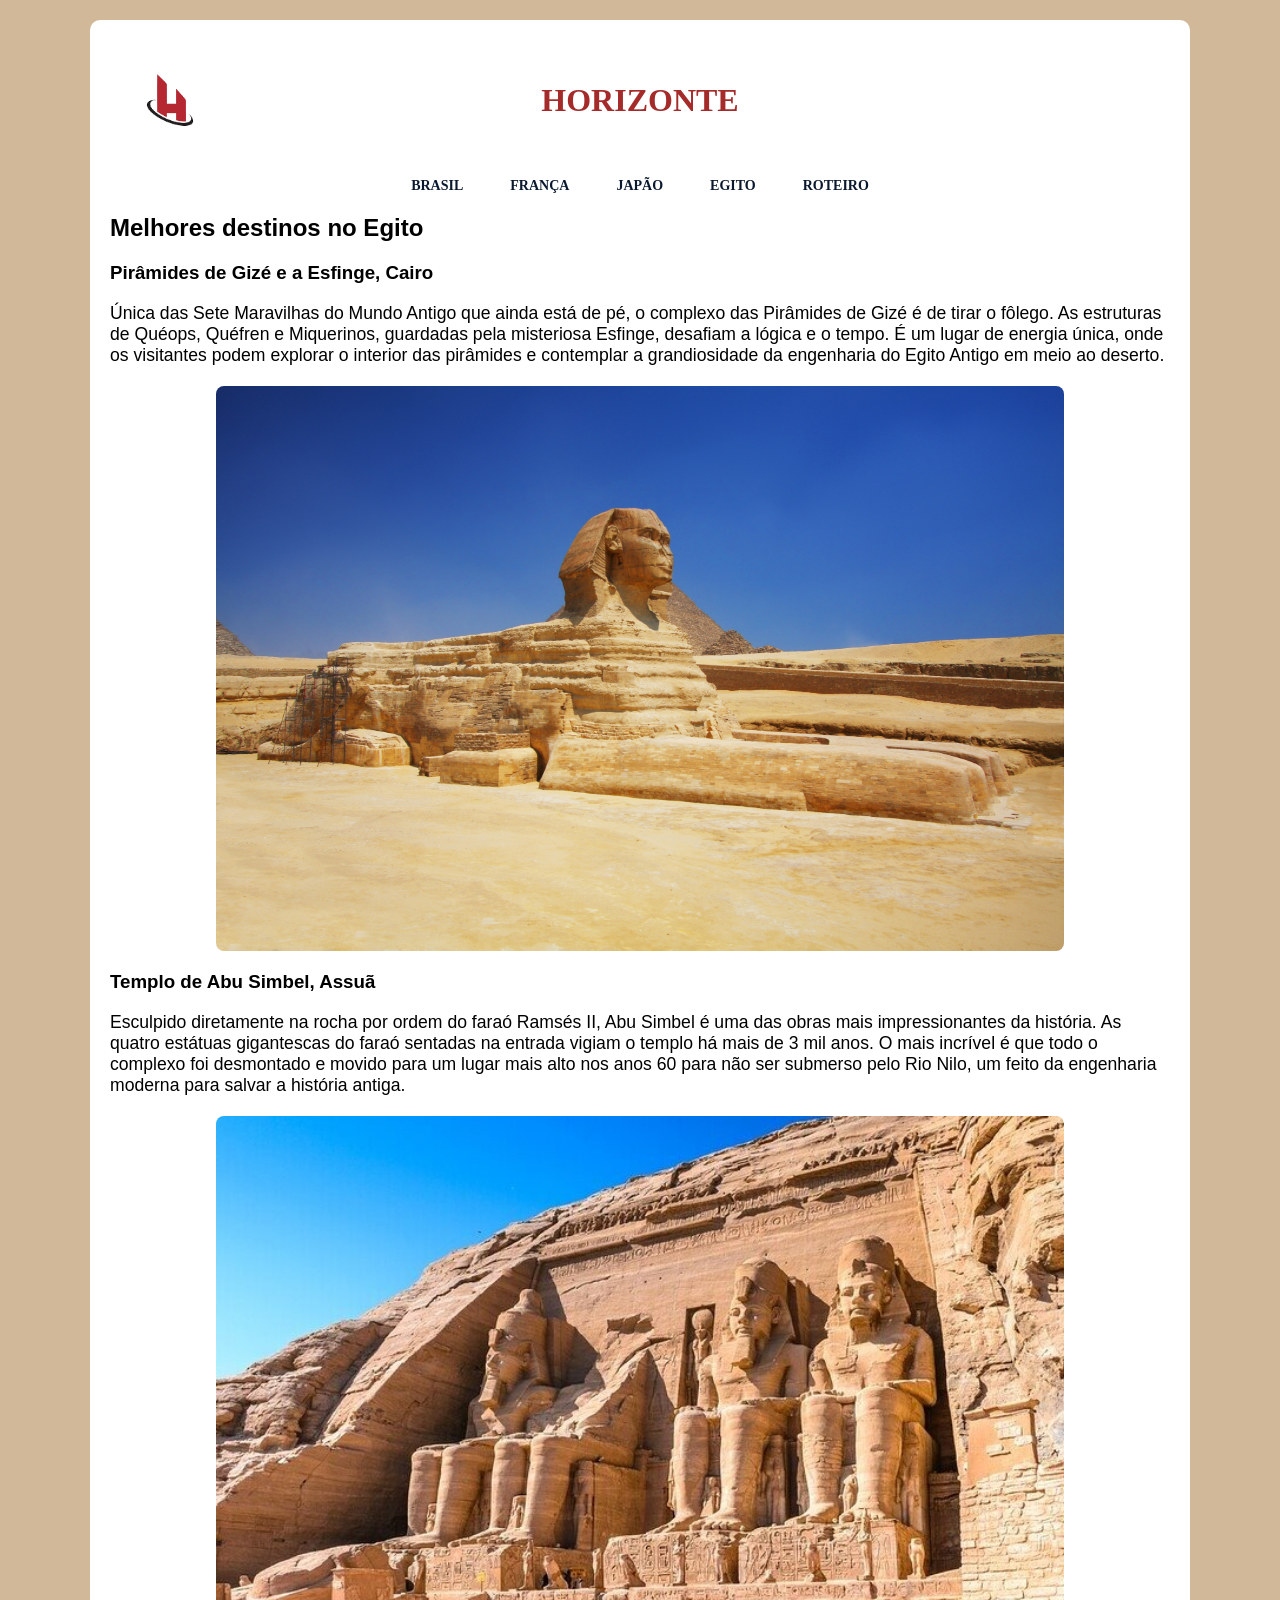
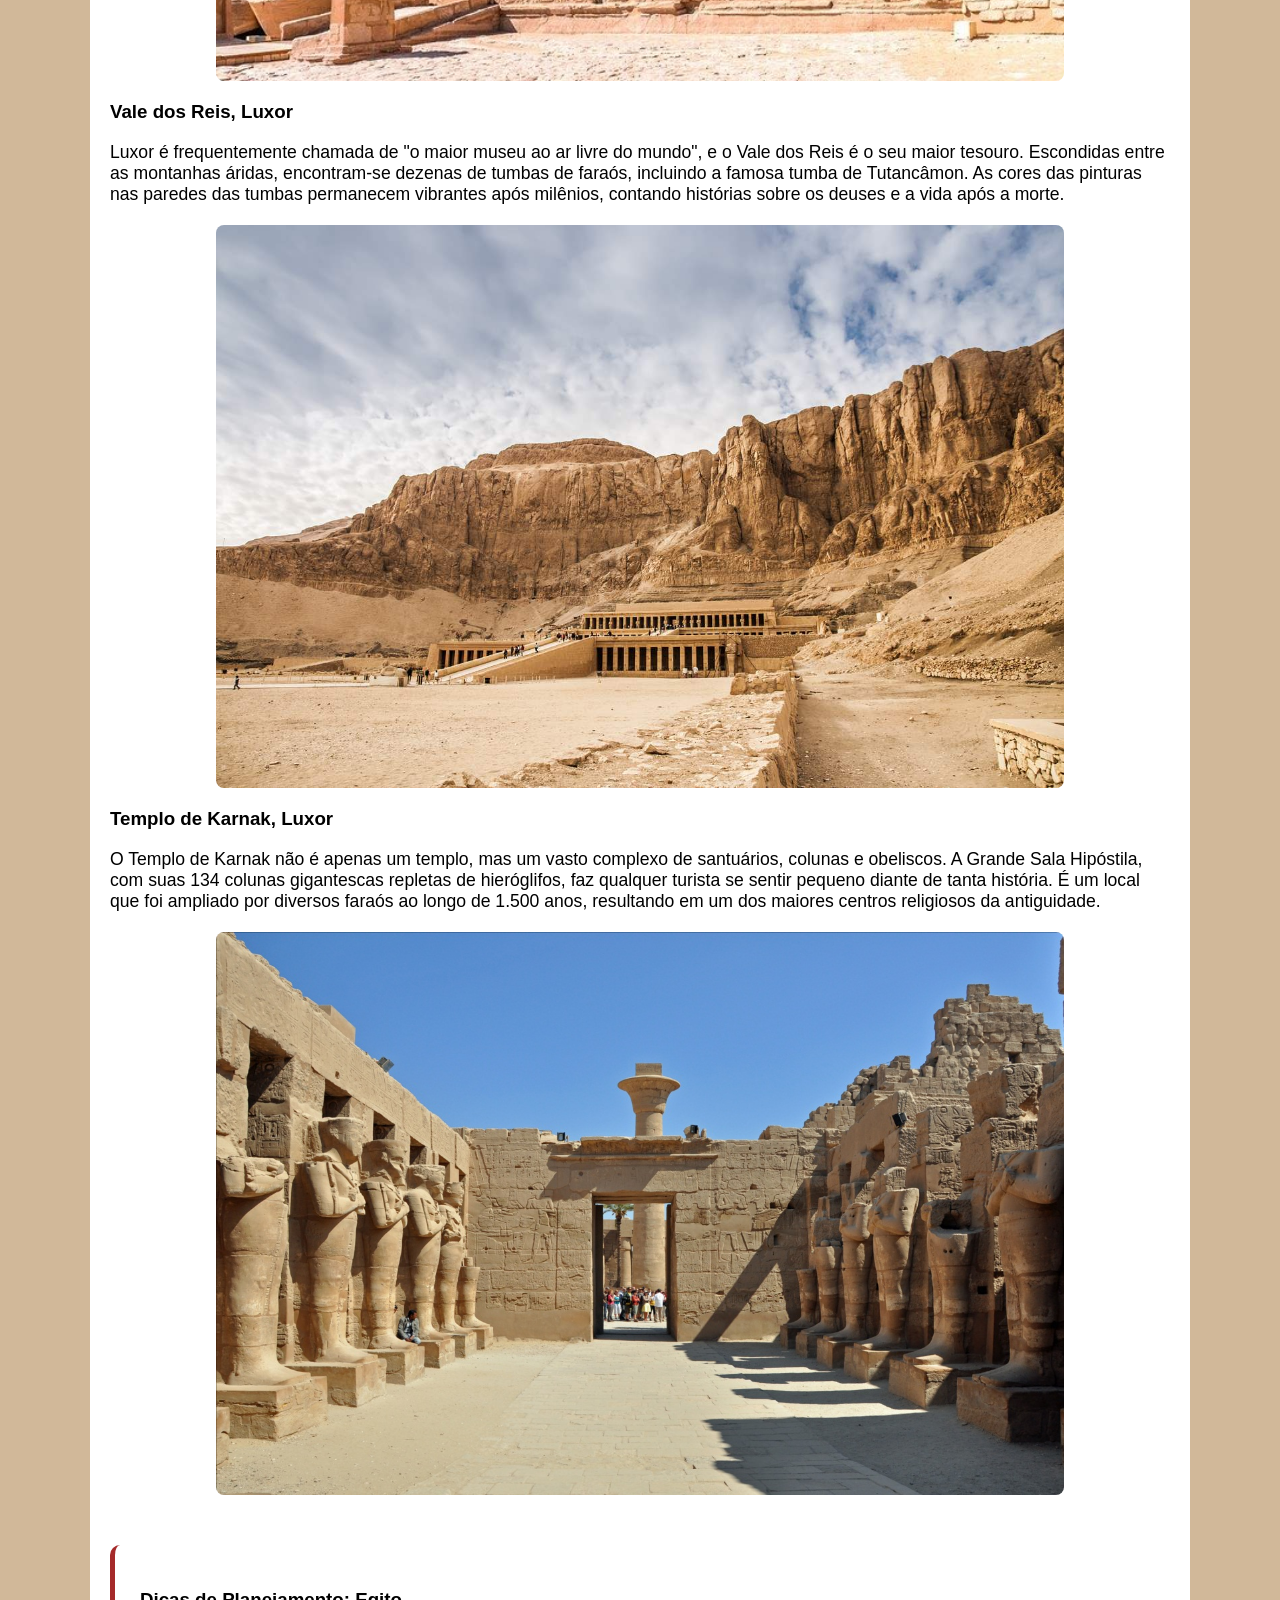
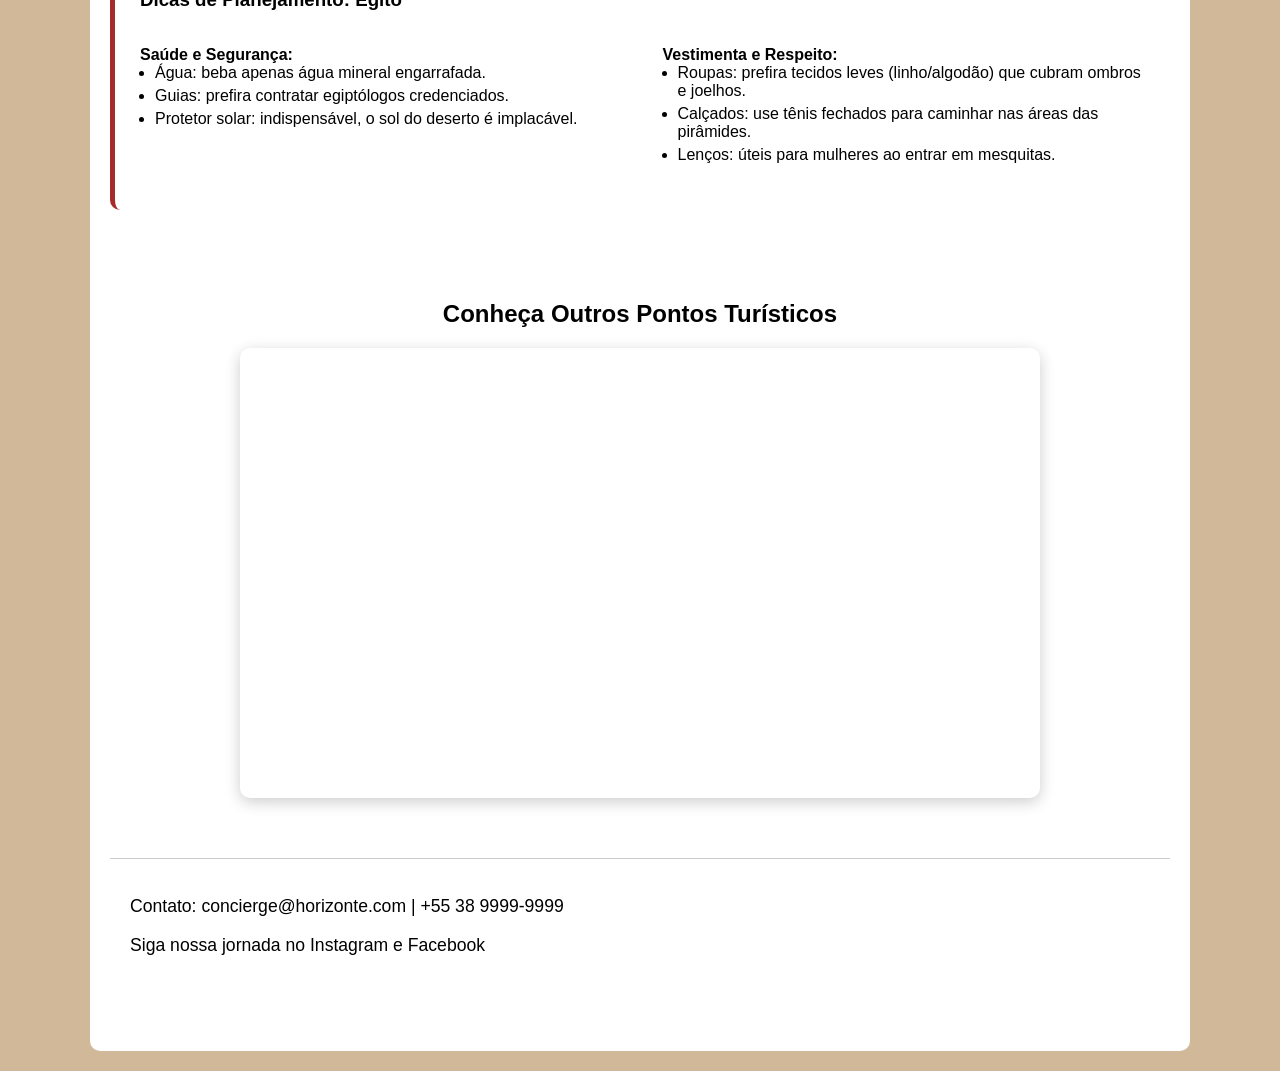
==== egito.html @ e1988d69 "Pronto" ====
<!DOCTYPE html>
<html lang="pt-br">
<head>
    <meta charset="UTF-8">
    <title>Horizonte | Egito</title>
    <link rel="stylesheet" href="css/style.css">
</head>
<body>
    <div class="fundo">
        <header>
            <div class="logo-container">
                <img src="images/logo.png" alt="Ícone Horizonte" class="logo-img">
            </div><h1>HORIZONTE</h1>
        </header>
            <nav>
                <ul>
                    <li><a href="index.html">Brasil</a></li>
                    <li><a href="franca.html">França</a></li>
                    <li><a href="japao.html">Japão</a></li>
                    <li><a href="egito.html">Egito</a></li>
                    <li><a href="reserva.html">Roteiro</a></li>
                </ul>
            </nav>
        
        <h2>Melhores destinos no Egito</h2>
        <h3>Pirâmides de Gizé e a Esfinge, Cairo</h3>
        <p>Única das Sete Maravilhas do Mundo Antigo que ainda está de pé, o complexo das Pirâmides de Gizé é de tirar o fôlego. As estruturas de Quéops, Quéfren e Miquerinos, guardadas pela misteriosa Esfinge, desafiam a lógica e o tempo. É um lugar de energia única, onde os visitantes podem explorar o interior das pirâmides e contemplar a grandiosidade da engenharia do Egito Antigo em meio ao deserto.</p>
        <img src="images/piramides.webp" alt="As Grandes Pirâmides de Gizé">

        <h3>Templo de Abu Simbel, Assuã</h3>
        <p>Esculpido diretamente na rocha por ordem do faraó Ramsés II, Abu Simbel é uma das obras mais impressionantes da história. As quatro estátuas gigantescas do faraó sentadas na entrada vigiam o templo há mais de 3 mil anos. O mais incrível é que todo o complexo foi desmontado e movido para um lugar mais alto nos anos 60 para não ser submerso pelo Rio Nilo, um feito da engenharia moderna para salvar a história antiga.</p>
        <img src="images/abusimbel.jpg" alt="Fachada do Templo de Abu Simbel">

        <h3>Vale dos Reis, Luxor</h3>
        <p>Luxor é frequentemente chamada de "o maior museu ao ar livre do mundo", e o Vale dos Reis é o seu maior tesouro. Escondidas entre as montanhas áridas, encontram-se dezenas de tumbas de faraós, incluindo a famosa tumba de Tutancâmon. As cores das pinturas nas paredes das tumbas permanecem vibrantes após milênios, contando histórias sobre os deuses e a vida após a morte.</p>
<img src="images/valereis.jpg" alt="Entrada das tumbas no Vale dos Reis">

        <h3>Templo de Karnak, Luxor</h3>
        <p>O Templo de Karnak não é apenas um templo, mas um vasto complexo de santuários, colunas e obeliscos. A Grande Sala Hipóstila, com suas 134 colunas gigantescas repletas de hieróglifos, faz qualquer turista se sentir pequeno diante de tanta história. É um local que foi ampliado por diversos faraós ao longo de 1.500 anos, resultando em um dos maiores centros religiosos da antiguidade.</p>
        <img src="images/karnak.avif" alt="Colunas do Templo de Karnak">

        <section class="dicas-viagem">
        <h3>Dicas de Planejamento: Egito</h3>
        <div class="container-dicas">
        <ul>
            <li><strong>Saúde e Segurança:</strong>
                <ul>
                    <li>Água: beba apenas água mineral engarrafada.</li>
                    <li>Guias: prefira contratar egiptólogos credenciados.</li>
                    <li>Protetor solar: indispensável, o sol do deserto é implacável.</li>
                </ul>
            </li>
        </ul>
        <ul>
            <li><strong>Vestimenta e Respeito:</strong>
                <ul>
                    <li>Roupas: prefira tecidos leves (linho/algodão) que cubram ombros e joelhos.</li>
                    <li>Calçados: use tênis fechados para caminhar nas áreas das pirâmides.</li>
                    <li>Lenços: úteis para mulheres ao entrar em mesquitas.</li>
                </ul>
            </li>
        </ul>
        </div>
        </section>
        <section class="secao-video">
        <h2>Conheça Outros Pontos Turísticos</h2>
        <div class="video-container">
            <iframe width="560" height="315" src="https://www.youtube.com/embed/hyLQfy_Jepc?si=IDShtDGC1IxaDwE6" title="YouTube video player" frameborder="0" allow="accelerometer; autoplay; clipboard-write; encrypted-media; gyroscope; picture-in-picture; web-share" referrerpolicy="strict-origin-when-cross-origin" allowfullscreen></iframe>
        </div>
        </section>

        <footer>
            <p>Contato: concierge@horizonte.com | +55 38 9999-9999</p>
            <p>Siga nossa jornada no Instagram e Facebook</p>
        </footer>
    </div>
</body>
</html>
---- css/style.css ----
h1{
    color: brown;
    text-align: center;
    font-family: 'Times New Roman', Times, serif;
}

body {
    background-color: #d1b899; 
    margin: 0;
    padding: 0;
    display: flex;
    justify-content: center;
    font-family: 'Gill Sans', 'Gill Sans MT', Calibri, 'Trebuchet MS', sans-serif;
}
p{
    font-size: 1.1rem;
    margin-bottom: 15px;
}
.fundo{
    background-color: #ffffff; 
    max-width: 1100px;
    width: 92%; 
    margin: 20px auto;
    padding: 20px;
    border-radius: 10px;
    box-sizing: border-box;
}
img{
    height: auto;
    width: 80%;
    display: block;
    border-radius: 8px;
    margin: 20px auto;
    max-width: 100%;
}
nav ul {
    display: flex;
    justify-content: center;
    padding: 0%;
    flex-wrap: wrap;
    font-family: 'Times New Roman', Times, serif;
    gap: 15px;
    list-style: none;
}
nav ul li a {
    text-decoration: none;
    color: #0a192f;
    font-weight: 600;
    font-size: 14px;
    text-transform: uppercase;
    padding: 8px 16px;
    border-radius: 5px;
}
nav ul li a:hover {
    background-color: #b8926a;
    color: #ffffff;
}
footer{
    margin: 40px 0; 
    padding: 20px; 
    border-top: 1px solid #ccc;
    font-family: 'Segoe UI', Tahoma, Geneva, Verdana, sans-serif;
}
.dicas-viagem {
    
    padding: 25px;
    border-radius: 10px;
    border-left: 5px solid brown;
    margin: 50px 0;
}
.dicas-viagem ul ul li {
    margin-bottom: 5px;
    margin-left: 15px;
    list-style-type: disc; 
}

.secao-formulario {
    background-color: #f4f4f4;
    padding: 40px;
    margin: 40px auto;
    border-radius: 10px;
    max-width: 600px;
}

.meu-formulario {
    display: flex;
    flex-direction: column;
    gap: 15px;
}

.campo {
    display: flex;
    flex-direction: column;
}

.campo label {
    font-weight: bold;
    margin-bottom: 5px;
    color: #0a192f;
}

input, select, textarea {
    padding: 10px;
    border: 1px solid #ccc;
    border-radius: 5px;
    font-family: 'Montserrat', sans-serif;
}

input:focus, textarea:focus {
    border-color: #b8926a;
    outline: none;
    box-shadow: 0 0 5px rgba(184, 146, 106, 0.5);
}

.botao-enviar {
    background-color: #0a192f;
    color: white;
    padding: 15px;
    border: none;
    border-radius: 5px;
    cursor: pointer;
    font-weight: bold;
    transition: 0.3s;
}

.botao-enviar:hover {
    background-color: #b8926a;
    transform: scale(1.02);
}
.container-dicas {
    display: flex;
    justify-content: space-between; 
    gap: 40px;
}

.container-dicas ul {
    flex: 1;
    list-style-type: none;
    padding: 0;
}

@media (max-width: 600px) {
    .container-dicas {
        flex-direction: column;
    }
}

header {
    display: flex;
    align-items: center;  
    justify-content: center; 
    position: relative; 
    height: 120px;
    padding: 0 20px;
}

.logo-container {
    position: absolute;
    left: 20px;
}

.logo-img {
    width: 80px;
    height: auto;
}
.secao-video {
    text-align: center; /* Centraliza o título h2 */
    margin: 40px 0;    /* Dá espaço em cima e embaixo da seção */
    padding: 20px;
}

.video-container {
    max-width: 800px;  /* Largura máxima do vídeo */
    margin: 0 auto;    /* Centraliza a caixa do vídeo na página */
    box-shadow: 0 4px 15px rgba(0,0,0,0.2); /* Sombra para dar destaque */
    border-radius: 10px; /* Bordas arredondadas */
    overflow: hidden;  /* Garante que o vídeo respeite as bordas arredondadas */
}

.video-container iframe {
    width: 100%;       /* O vídeo ocupa toda a largura da caixa (800px) */
    height: 450px;     /* Altura proporcional */
    display: block;
}
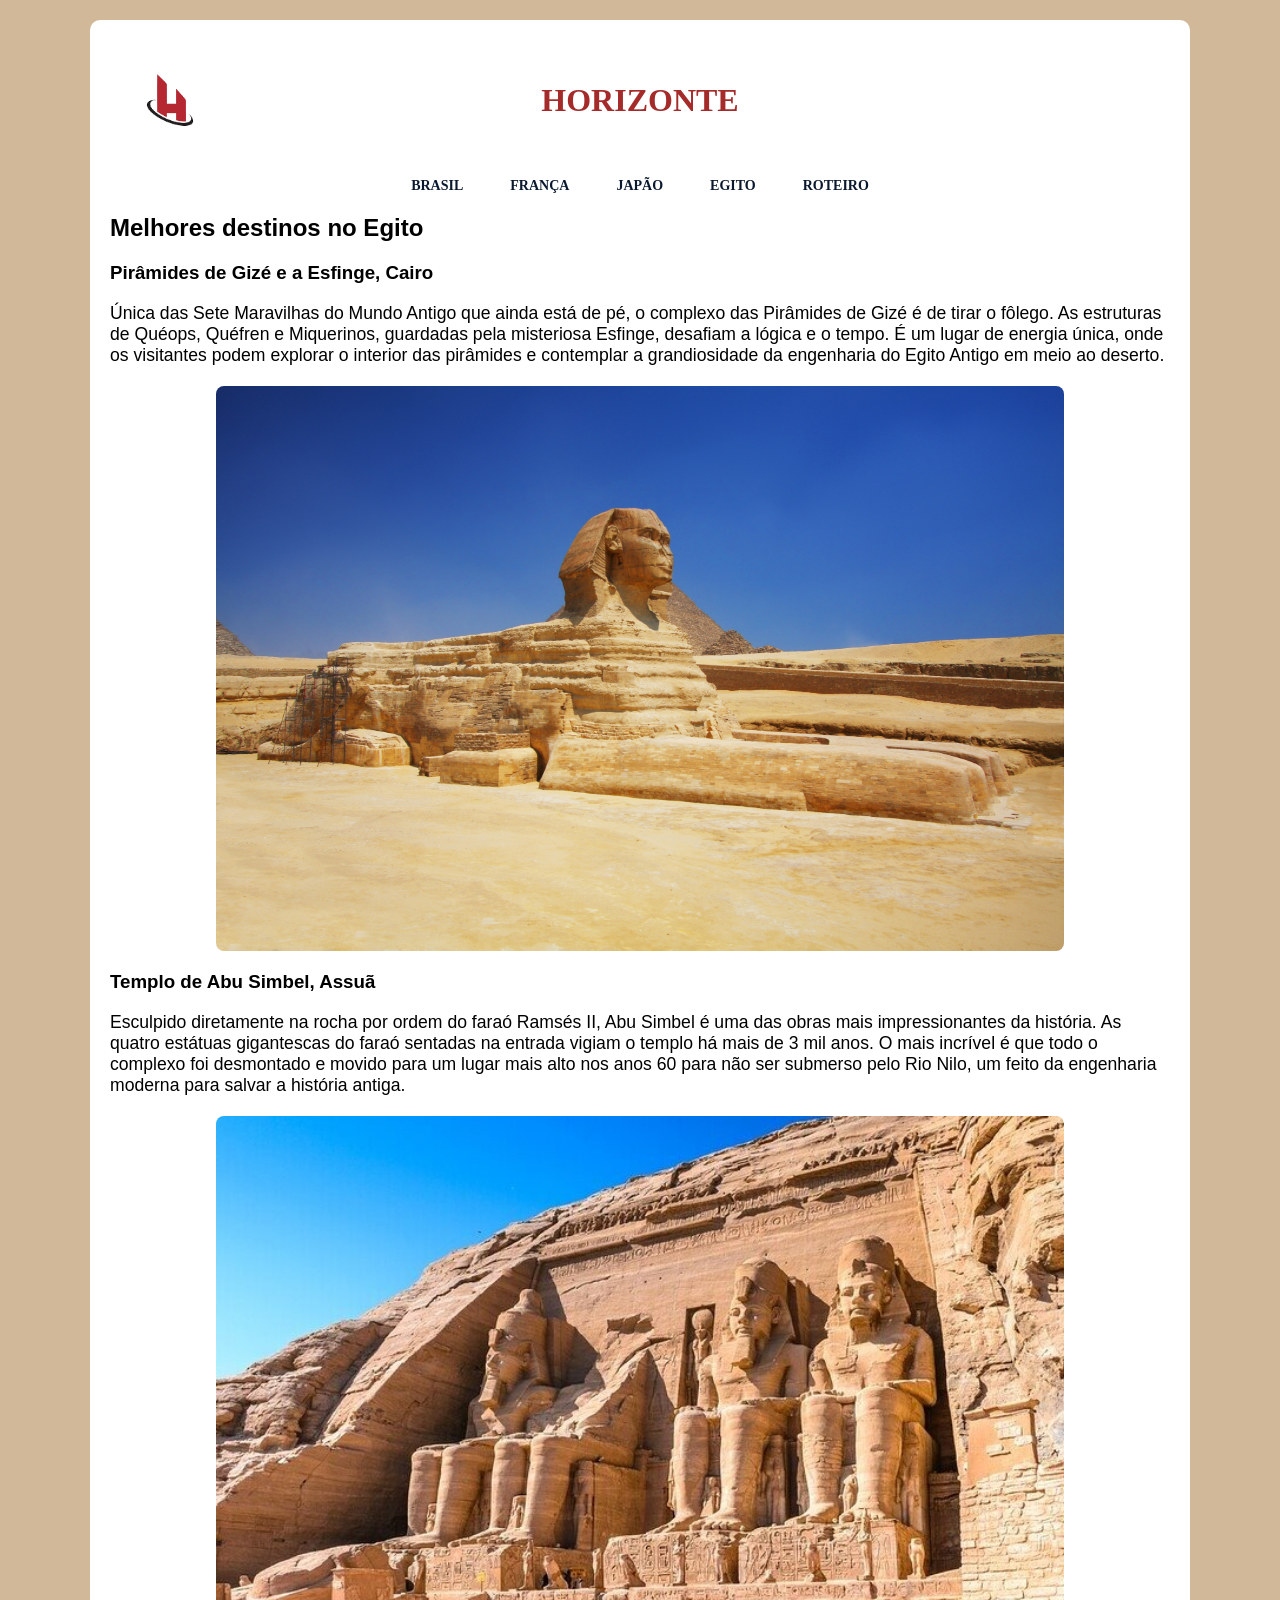
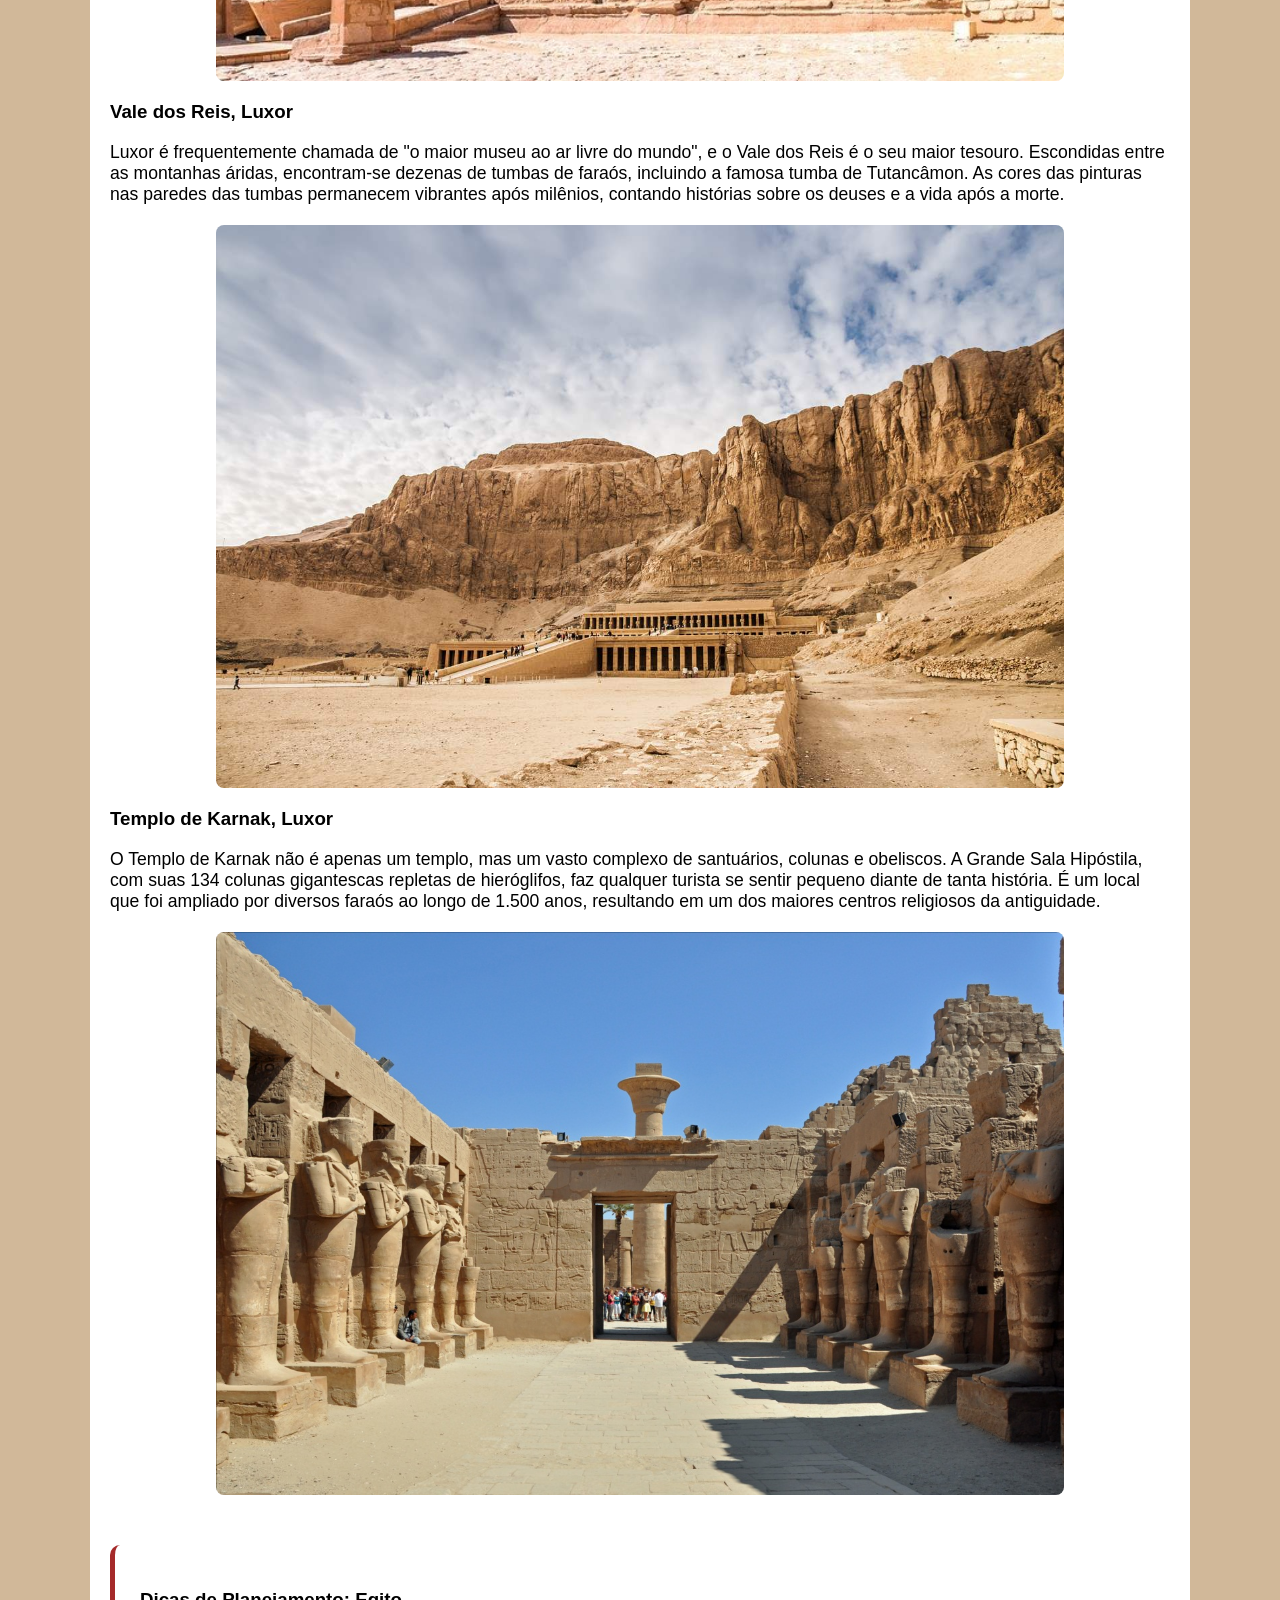
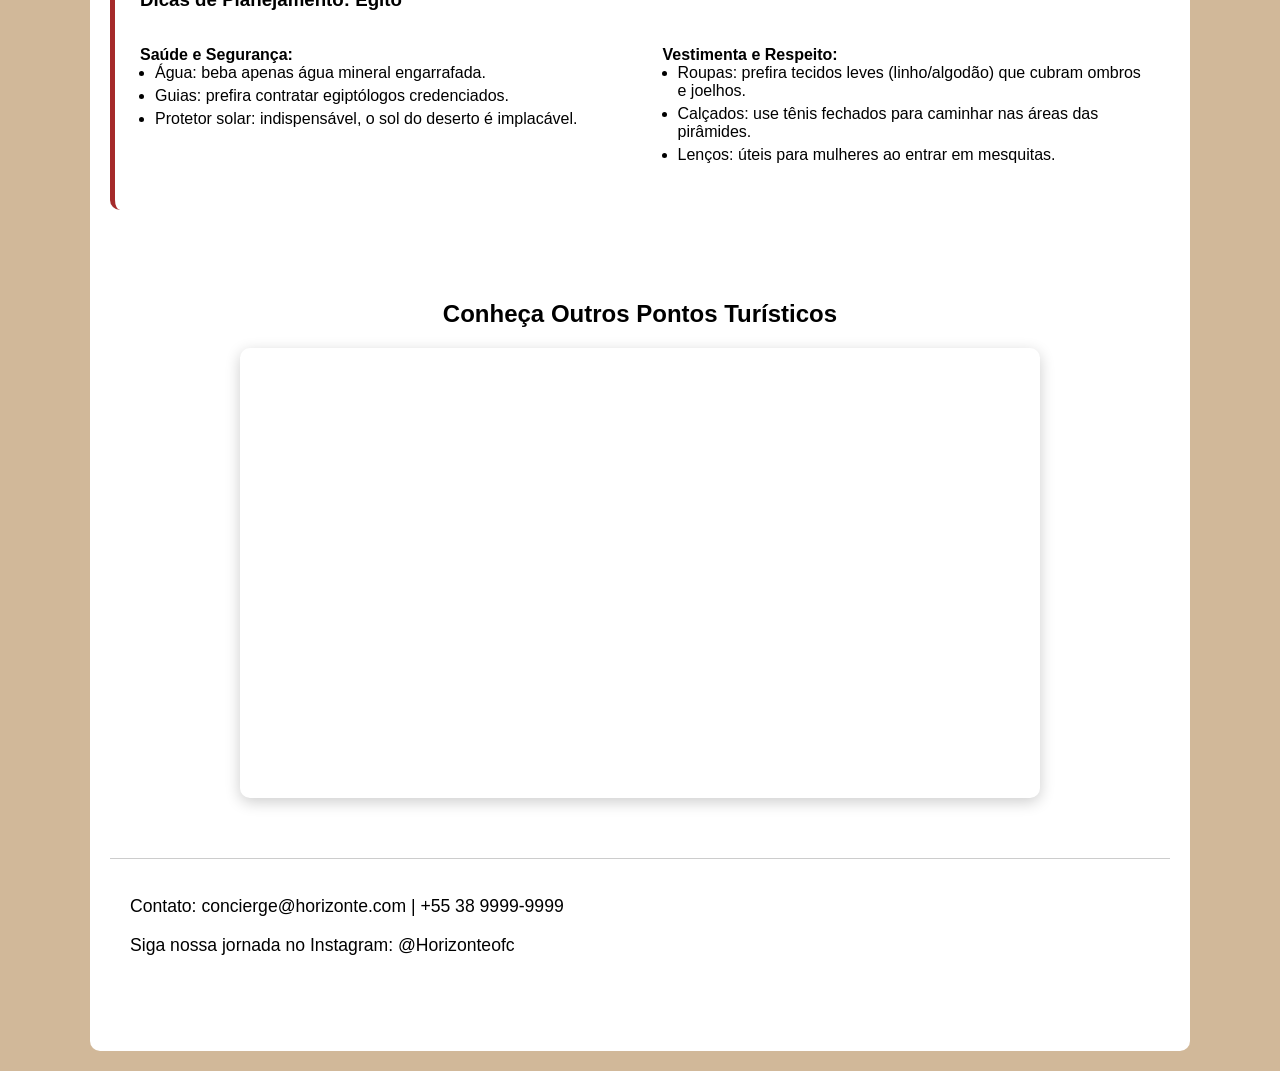
==== commit 83d54426: "Atualizar o egito.html" ====
--- a/egito.html
+++ b/egito.html
@@ -4,6 +4,7 @@
     <meta charset="UTF-8">
     <title>Horizonte | Egito</title>
     <link rel="stylesheet" href="css/style.css">
+    <link rel="icon" type="image/png" href="images/logo.png">
 </head>
 <body>
     <div class="fundo">
@@ -71,7 +72,7 @@
 
         <footer>
             <p>Contato: concierge@horizonte.com | +55 38 9999-9999</p>
-            <p>Siga nossa jornada no Instagram e Facebook</p>
+            <p>Siga nossa jornada no Instagram: @Horizonteofc</p>
         </footer>
     </div>
 </body>
--- a/css/style.css
+++ b/css/style.css
@@ -164,21 +164,21 @@
     height: auto;
 }
 .secao-video {
-    text-align: center; /* Centraliza o título h2 */
-    margin: 40px 0;    /* Dá espaço em cima e embaixo da seção */
+    text-align: center;
+    margin: 40px 0;
     padding: 20px;
 }
 
 .video-container {
-    max-width: 800px;  /* Largura máxima do vídeo */
-    margin: 0 auto;    /* Centraliza a caixa do vídeo na página */
-    box-shadow: 0 4px 15px rgba(0,0,0,0.2); /* Sombra para dar destaque */
-    border-radius: 10px; /* Bordas arredondadas */
-    overflow: hidden;  /* Garante que o vídeo respeite as bordas arredondadas */
+    max-width: 800px;
+    margin: 0 auto; 
+    box-shadow: 0 4px 15px rgba(0,0,0,0.2); 
+    border-radius: 10px;
+    overflow: hidden;
 }
 
 .video-container iframe {
-    width: 100%;       /* O vídeo ocupa toda a largura da caixa (800px) */
-    height: 450px;     /* Altura proporcional */
+    width: 100%;
+    height: 450px;
     display: block;
 }
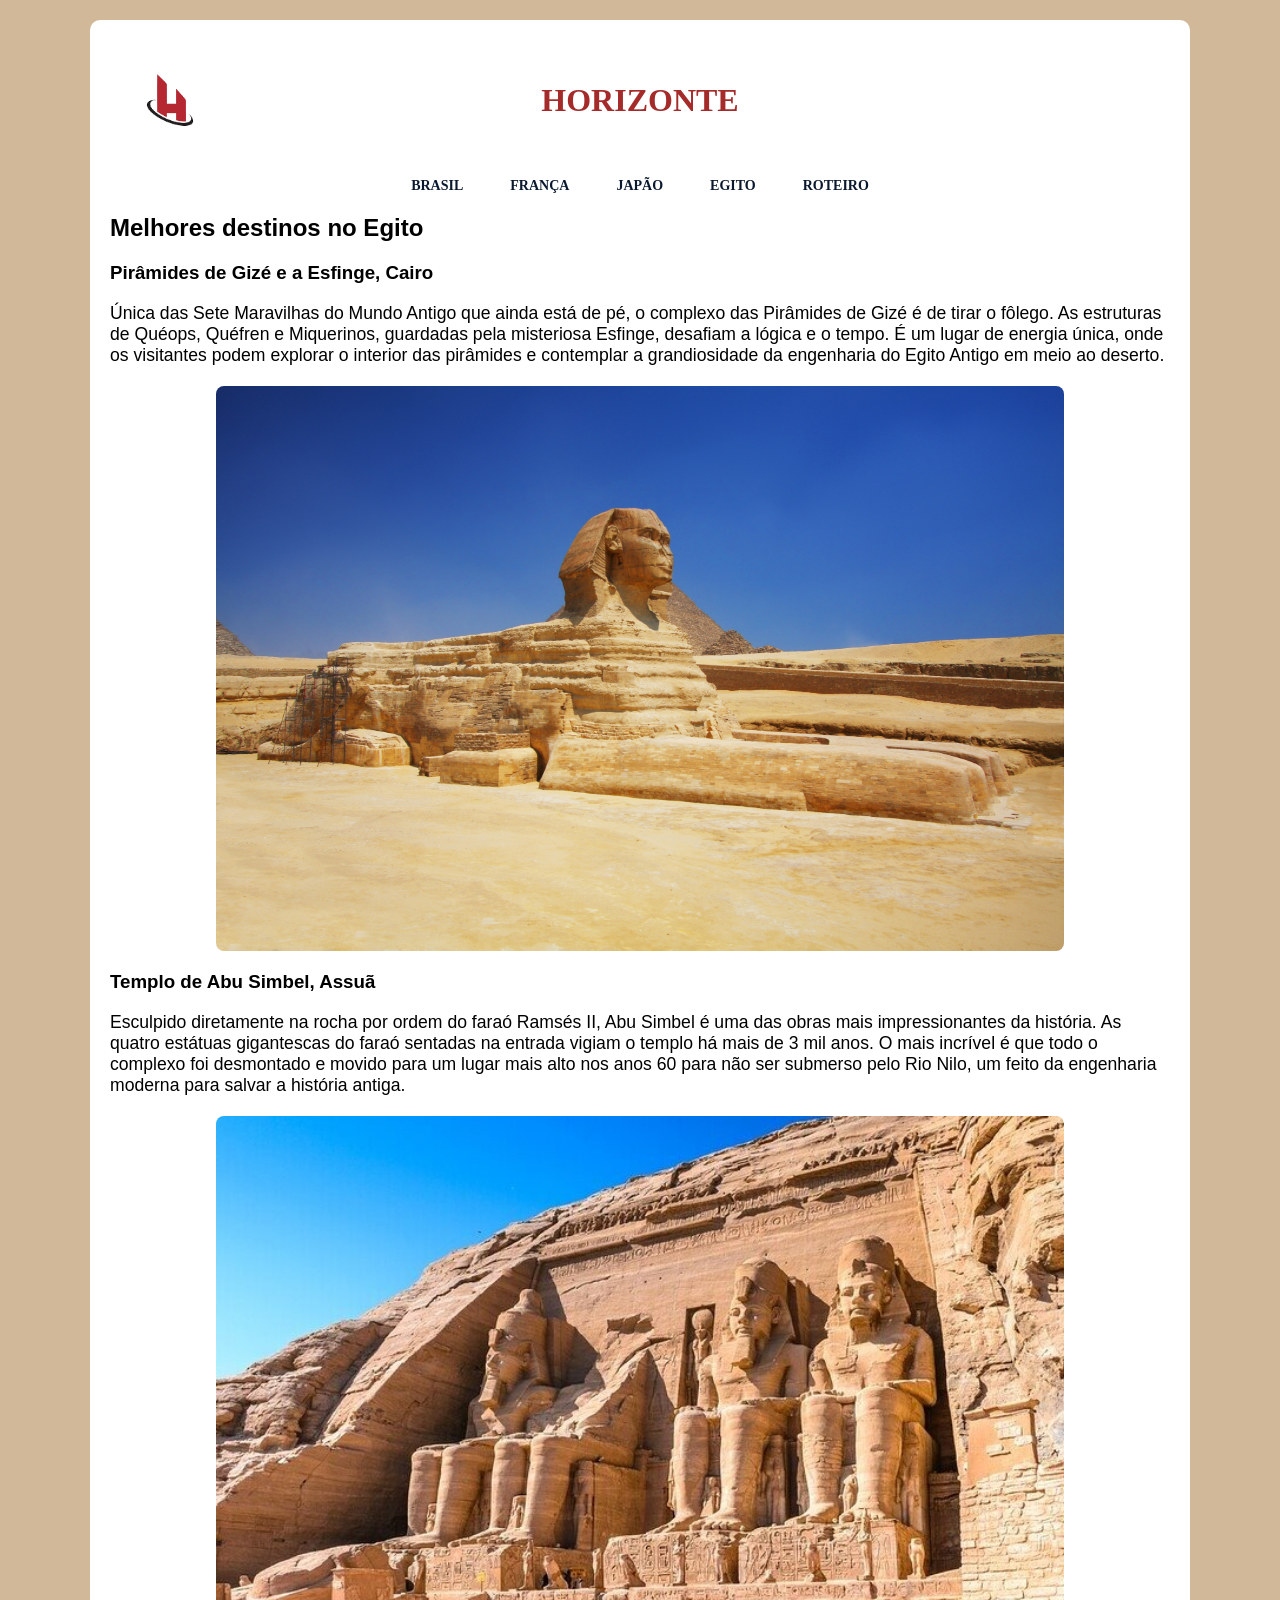
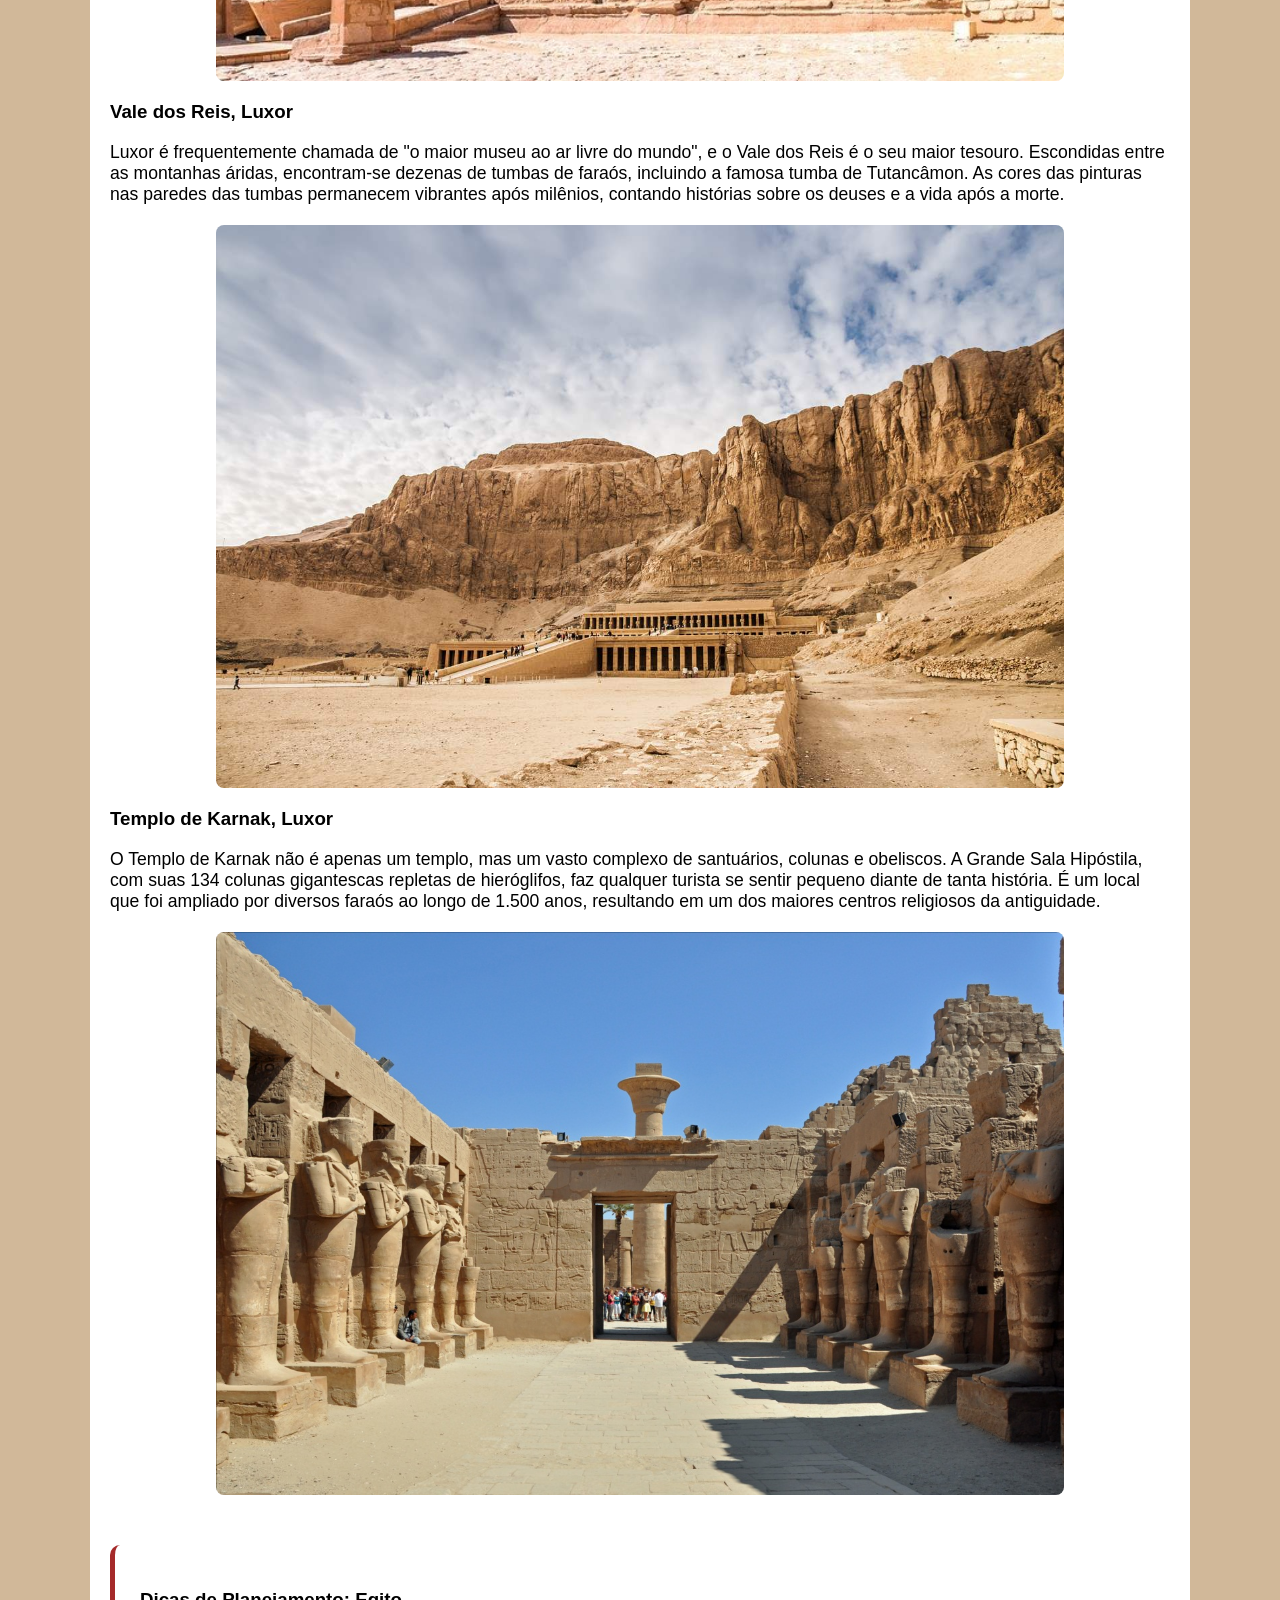
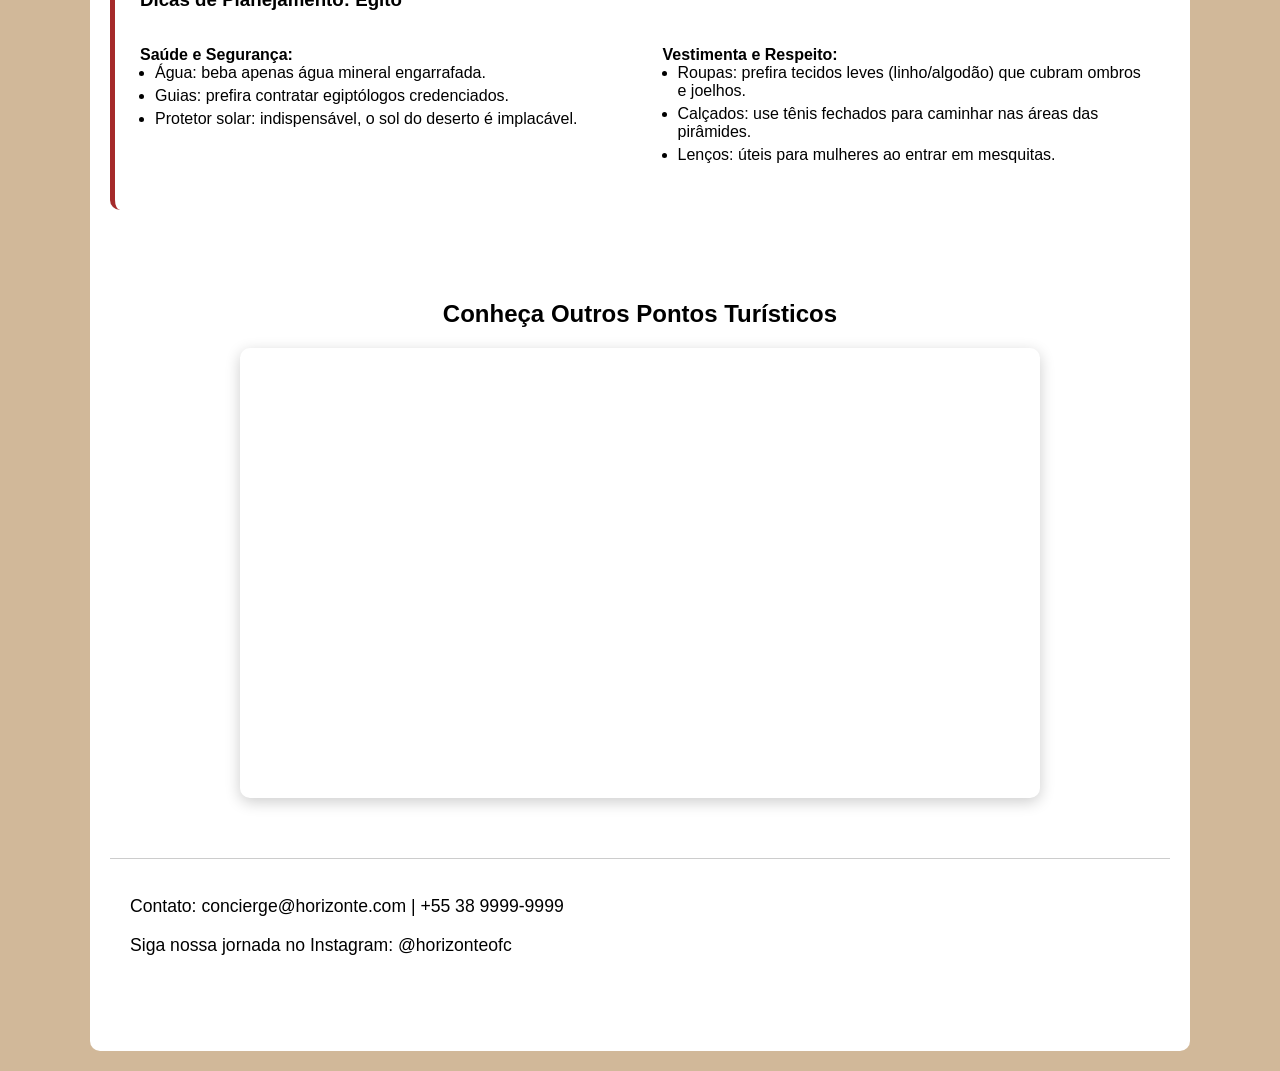
==== commit 916defc2: "Atualizar o egito.html" ====
--- a/egito.html
+++ b/egito.html
@@ -72,7 +72,7 @@
 
         <footer>
             <p>Contato: concierge@horizonte.com | +55 38 9999-9999</p>
-            <p>Siga nossa jornada no Instagram: @Horizonteofc</p>
+            <p>Siga nossa jornada no Instagram: @horizonteofc</p>
         </footer>
     </div>
 </body>
